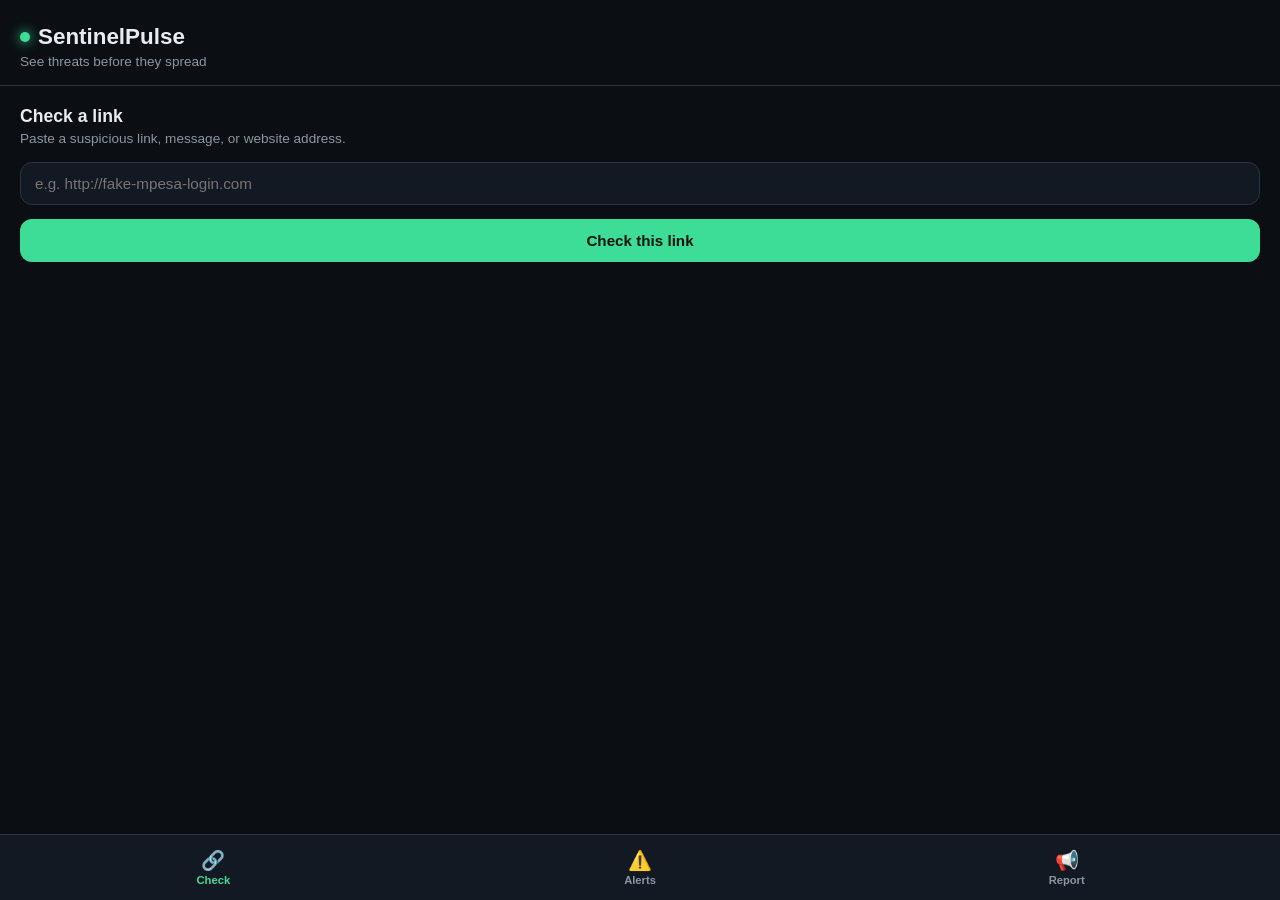
==== docs/index.html @ 4349809d "Rename web/ to docs/ for GitHub Pages compatibility" ====
<!DOCTYPE html>
<html lang="en">
<head>
<meta charset="UTF-8">
<meta name="viewport" content="width=device-width, initial-scale=1.0">
<title>SentinelPulse</title>
<link rel="stylesheet" href="style.css">
</head>
<body>

<header class="app-header">
  <div class="logo-row">
    <span class="logo-dot"></span>
    <h1>SentinelPulse</h1>
  </div>
  <p class="tagline">See threats before they spread</p>
</header>

<main>

  <section id="check-tab" class="tab-panel active">
    <h2>Check a link</h2>
    <p class="hint">Paste a suspicious link, message, or website address.</p>
    <form id="check-form">
      <input type="text" id="check-input" placeholder="e.g. http://fake-mpesa-login.com" required>
      <button type="submit">Check this link</button>
    </form>
    <div id="check-result"></div>
  </section>

  <section id="alerts-tab" class="tab-panel">
    <h2>Recent alerts</h2>
    <p class="hint">Scam campaigns detected automatically or from reports.</p>
    <div id="alerts-list" class="card-list">
      <p class="loading">Loading alerts...</p>
    </div>
  </section>

  <section id="report-tab" class="tab-panel">
    <h2>Report a scam</h2>
    <p class="hint">Seen a suspicious link or number? Tell us.</p>
    <form id="report-form">
      <label for="report-url">Suspicious link (optional)</label>
      <input type="text" id="report-url" placeholder="http://...">

      <label for="report-phone">Phone number (optional)</label>
      <input type="text" id="report-phone" placeholder="e.g. 0712345678">

      <label for="report-description">What happened?</label>
      <textarea id="report-description" rows="4" placeholder="Describe the scam..." required></textarea>

      <button type="submit">Submit report</button>
    </form>
    <div id="report-result"></div>
  </section>

</main>

<nav class="tab-bar">
  <button class="tab-btn active" data-tab="check-tab">
    <span class="icon">🔗</span><span>Check</span>
  </button>
  <button class="tab-btn" data-tab="alerts-tab">
    <span class="icon">⚠️</span><span>Alerts</span>
  </button>
  <button class="tab-btn" data-tab="report-tab">
    <span class="icon">📢</span><span>Report</span>
  </button>
</nav>

<script src="app.js"></script>
</body>
</html>
---- docs/style.css ----
:root {
  --bg: #0b0f14;
  --surface: #131922;
  --surface-2: #1b232f;
  --border: #2a3441;
  --text: #e8edf2;
  --text-dim: #8a96a3;
  --accent: #3ddc97;
  --danger: #ff5c5c;
  --warning: #ffb84d;
  --radius: 12px;
}

* {
  box-sizing: border-box;
}

body {
  margin: 0;
  background: var(--bg);
  color: var(--text);
  font-family: -apple-system, BlinkMacSystemFont, "Segoe UI", Roboto, sans-serif;
  padding-bottom: 80px;
}

.app-header {
  padding: 24px 20px 16px;
  border-bottom: 1px solid var(--border);
}

.logo-row {
  display: flex;
  align-items: center;
  gap: 8px;
}

.logo-dot {
  width: 10px;
  height: 10px;
  border-radius: 50%;
  background: var(--accent);
  box-shadow: 0 0 12px var(--accent);
}

.app-header h1 {
  margin: 0;
  font-size: 1.4rem;
}

.tagline {
  margin: 4px 0 0;
  color: var(--text-dim);
  font-size: 0.85rem;
}

main {
  padding: 20px;
}

.tab-panel {
  display: none;
}

.tab-panel.active {
  display: block;
}

h2 {
  margin: 0 0 4px;
  font-size: 1.1rem;
}

.hint {
  color: var(--text-dim);
  font-size: 0.85rem;
  margin: 0 0 16px;
}

form {
  display: flex;
  flex-direction: column;
  gap: 10px;
}

label {
  font-size: 0.8rem;
  color: var(--text-dim);
  margin-top: 6px;
}

input, textarea {
  background: var(--surface);
  border: 1px solid var(--border);
  border-radius: var(--radius);
  padding: 12px 14px;
  color: var(--text);
  font-size: 0.95rem;
  font-family: inherit;
}

input:focus, textarea:focus {
  outline: none;
  border-color: var(--accent);
}

button {
  background: var(--accent);
  color: #06140e;
  border: none;
  border-radius: var(--radius);
  padding: 13px;
  font-size: 0.95rem;
  font-weight: 600;
  cursor: pointer;
  margin-top: 4px;
}

button:active {
  opacity: 0.85;
}

button:disabled {
  opacity: 0.6;
  cursor: not-allowed;
}

#check-result, #report-result {
  margin-top: 16px;
}

.result-card {
  background: var(--surface);
  border: 1px solid var(--border);
  border-radius: var(--radius);
  padding: 16px;
}

.result-card.risk-high {
  border-color: var(--danger);
  background: linear-gradient(0deg, rgba(255,92,92,0.08), rgba(255,92,92,0.08)), var(--surface);
}

.result-card.risk-medium {
  border-color: var(--warning);
  background: linear-gradient(0deg, rgba(255,184,77,0.08), rgba(255,184,77,0.08)), var(--surface);
}

.result-card.risk-low {
  border-color: var(--accent);
  background: linear-gradient(0deg, rgba(61,220,151,0.08), rgba(61,220,151,0.08)), var(--surface);
}

.result-score {
  font-size: 1.8rem;
  font-weight: 700;
  margin: 0;
}

.result-status {
  font-size: 0.85rem;
  text-transform: uppercase;
  letter-spacing: 0.04em;
  color: var(--text-dim);
  margin: 0 0 10px;
}

.reason-list {
  margin: 10px 0 0;
  padding-left: 18px;
  font-size: 0.85rem;
  color: var(--text-dim);
}

.card-list {
  display: flex;
  flex-direction: column;
  gap: 10px;
}

.alert-card {
  background: var(--surface);
  border: 1px solid var(--border);
  border-left: 4px solid var(--text-dim);
  border-radius: var(--radius);
  padding: 14px 16px;
}

.alert-card.sev-critical { border-left-color: var(--danger); }
.alert-card.sev-high { border-left-color: var(--danger); }
.alert-card.sev-medium { border-left-color: var(--warning); }
.alert-card.sev-low { border-left-color: var(--accent); }

.alert-title {
  font-weight: 600;
  margin: 0 0 4px;
  font-size: 0.95rem;
}

.alert-message {
  font-size: 0.85rem;
  color: var(--text-dim);
  margin: 0;
}

.alert-meta {
  font-size: 0.75rem;
  color: var(--text-dim);
  margin-top: 8px;
  text-transform: uppercase;
  letter-spacing: 0.03em;
}

.loading, .empty-state, .error-state {
  color: var(--text-dim);
  font-size: 0.9rem;
}

.error-state {
  color: var(--danger);
}

.tab-bar {
  position: fixed;
  bottom: 0;
  left: 0;
  right: 0;
  display: flex;
  background: var(--surface);
  border-top: 1px solid var(--border);
  padding: 6px 0 max(6px, env(safe-area-inset-bottom));
}

.tab-btn {
  flex: 1;
  background: none;
  border: none;
  color: var(--text-dim);
  display: flex;
  flex-direction: column;
  align-items: center;
  gap: 2px;
  font-size: 0.7rem;
  padding: 8px 0;
  margin: 0;
  border-radius: 0;
}

.tab-btn .icon {
  font-size: 1.2rem;
}

.tab-btn.active {
  color: var(--accent);
}
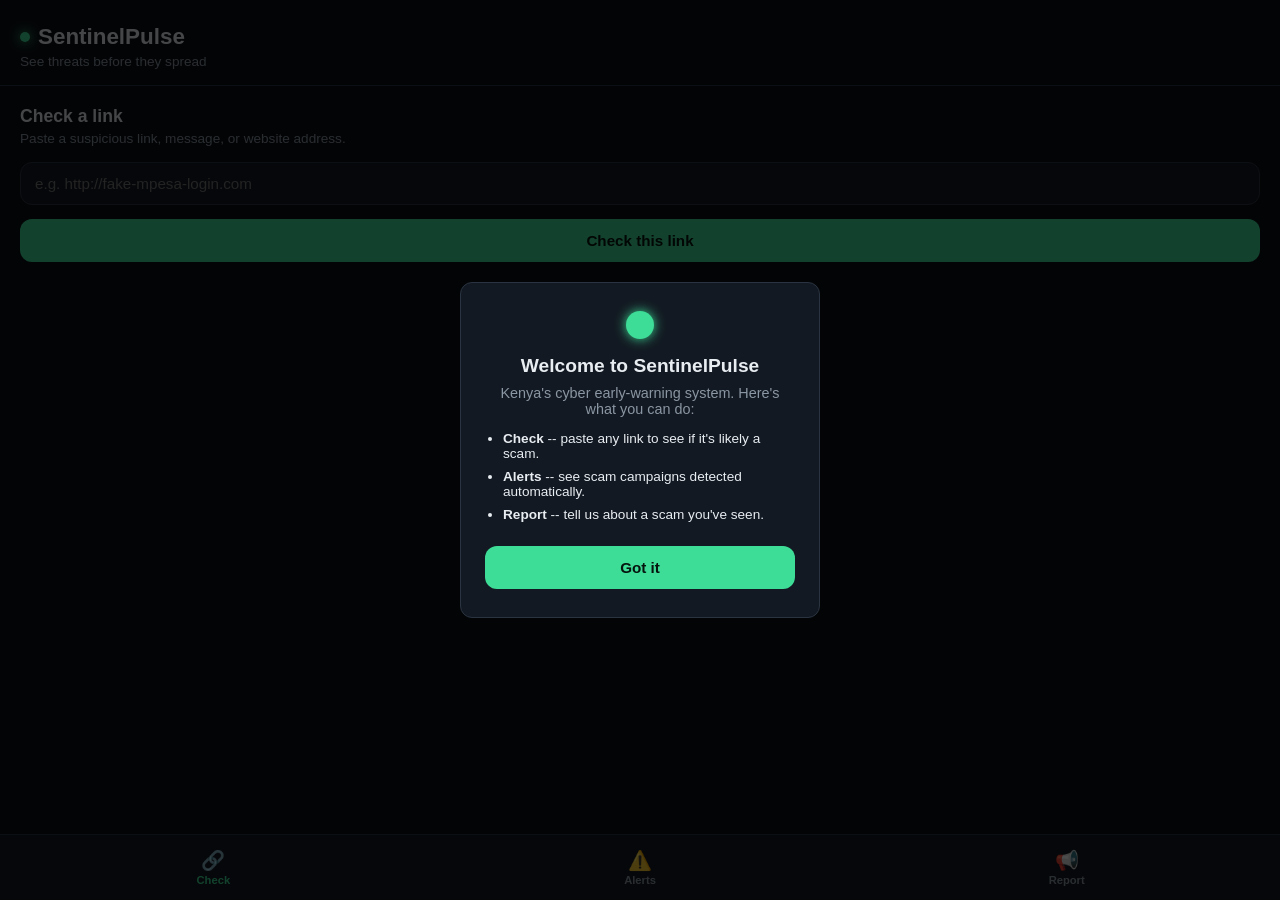
==== commit ff378ad1: "Add favicon, first-visit intro overlay, and loading spinners to web app" ====
--- a/docs/index.html
+++ b/docs/index.html
@@ -4,9 +4,24 @@
 <meta charset="UTF-8">
 <meta name="viewport" content="width=device-width, initial-scale=1.0">
 <title>SentinelPulse</title>
+<link rel="icon" type="image/svg+xml" href="favicon.svg">
 <link rel="stylesheet" href="style.css">
 </head>
 <body>
+
+<div id="intro-overlay" class="intro-overlay">
+  <div class="intro-card">
+    <span class="logo-dot logo-dot-lg"></span>
+    <h2>Welcome to SentinelPulse</h2>
+    <p>Kenya's cyber early-warning system. Here's what you can do:</p>
+    <ul class="intro-list">
+      <li><strong>Check</strong> -- paste any link to see if it's likely a scam.</li>
+      <li><strong>Alerts</strong> -- see scam campaigns detected automatically.</li>
+      <li><strong>Report</strong> -- tell us about a scam you've seen.</li>
+    </ul>
+    <button id="intro-dismiss">Got it</button>
+  </div>
+</div>
 
 <header class="app-header">
   <div class="logo-row">
@@ -32,7 +47,7 @@
     <h2>Recent alerts</h2>
     <p class="hint">Scam campaigns detected automatically or from reports.</p>
     <div id="alerts-list" class="card-list">
-      <p class="loading">Loading alerts...</p>
+      <div class="spinner"></div>
     </div>
   </section>
 
--- a/docs/style.css
+++ b/docs/style.css
@@ -252,3 +252,78 @@
 .tab-btn.active {
   color: var(--accent);
 }
+
+/* ---- Spinner ---- */
+.spinner {
+  width: 28px;
+  height: 28px;
+  border: 3px solid var(--border);
+  border-top-color: var(--accent);
+  border-radius: 50%;
+  animation: spin 0.7s linear infinite;
+  margin: 12px 0;
+}
+
+@keyframes spin {
+  to { transform: rotate(360deg); }
+}
+
+/* ---- Intro overlay ---- */
+.intro-overlay {
+  position: fixed;
+  inset: 0;
+  background: rgba(0, 0, 0, 0.7);
+  display: flex;
+  align-items: center;
+  justify-content: center;
+  padding: 20px;
+  z-index: 100;
+  transition: opacity 0.25s ease;
+}
+
+.intro-overlay.hidden {
+  opacity: 0;
+  pointer-events: none;
+}
+
+.intro-card {
+  background: var(--surface);
+  border: 1px solid var(--border);
+  border-radius: var(--radius);
+  padding: 28px 24px;
+  max-width: 360px;
+  text-align: center;
+}
+
+.logo-dot-lg {
+  width: 28px;
+  height: 28px;
+  display: inline-block;
+  margin-bottom: 12px;
+}
+
+.intro-card h2 {
+  font-size: 1.2rem;
+  margin: 0 0 8px;
+}
+
+.intro-card p {
+  color: var(--text-dim);
+  font-size: 0.9rem;
+  margin: 0 0 14px;
+}
+
+.intro-list {
+  text-align: left;
+  font-size: 0.85rem;
+  color: var(--text);
+  padding-left: 18px;
+  margin: 0 0 20px;
+  display: flex;
+  flex-direction: column;
+  gap: 8px;
+}
+
+.intro-card button {
+  width: 100%;
+}
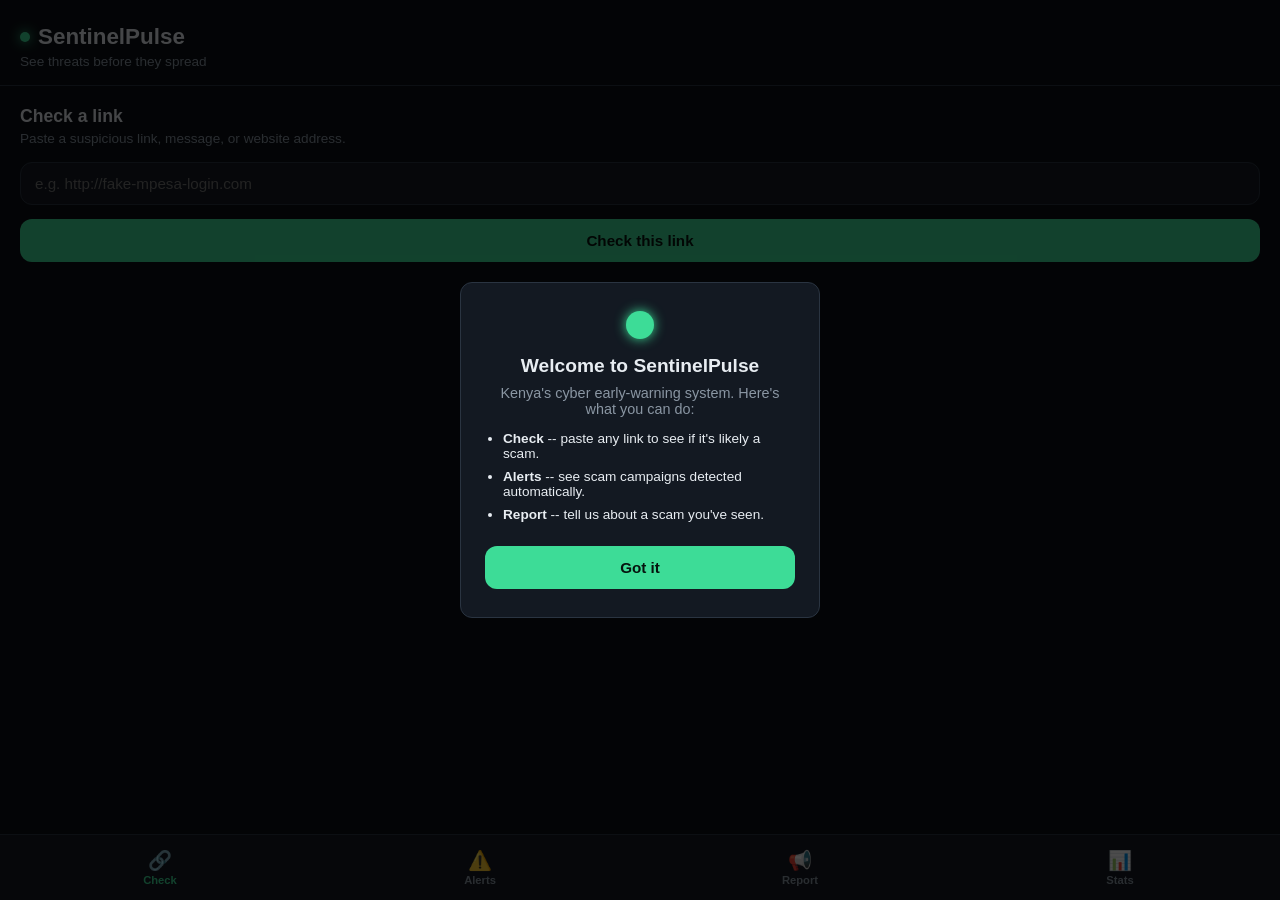
==== commit fc48d727: "Add Stats dashboard tab: totals and breakdowns by status and source" ====
--- a/docs/index.html
+++ b/docs/index.html
@@ -4,7 +4,10 @@
 <meta charset="UTF-8">
 <meta name="viewport" content="width=device-width, initial-scale=1.0">
 <title>SentinelPulse</title>
-<link rel="icon" type="image/svg+xml" href="favicon.svg">
+<link rel="manifest" href="manifest.json">
+<link rel="icon" type="image/png" href="icon-192.png">
+<link rel="apple-touch-icon" href="apple-touch-icon.png">
+<meta name="theme-color" content="#0b0f14">
 <link rel="stylesheet" href="style.css">
 </head>
 <body>
@@ -66,9 +69,17 @@
 
       <button type="submit">Submit report</button>
     </form>
-    <div id="report-result"></div>
+  <div id="report-result"></div>
   </section>
 
+  <section id="stats-tab" class="tab-panel">
+    <h2>Dashboard</h2>
+    <p class="hint">What SentinelPulse has detected so far.</p>
+    <div id="stats-content">
+      <div class="spinner"></div>
+    </div>
+  </section>  
+  
 </main>
 
 <nav class="tab-bar">
@@ -81,6 +92,9 @@
   <button class="tab-btn" data-tab="report-tab">
     <span class="icon">📢</span><span>Report</span>
   </button>
+  <button class="tab-btn" data-tab="stats-tab">
+    <span class="icon">📊</span><span>Stats</span>
+  </button>
 </nav>
 
 <script src="app.js"></script>
--- a/docs/style.css
+++ b/docs/style.css
@@ -327,3 +327,78 @@
 .intro-card button {
   width: 100%;
 }
+
+/* ---- Stats dashboard ---- */
+.stats-grid {
+  display: grid;
+  grid-template-columns: 1fr 1fr;
+  gap: 10px;
+  margin-bottom: 20px;
+}
+
+.stat-card {
+  background: var(--surface);
+  border: 1px solid var(--border);
+  border-radius: var(--radius);
+  padding: 16px;
+}
+
+.stat-card .stat-number {
+  font-size: 1.6rem;
+  font-weight: 700;
+  margin: 0;
+}
+
+.stat-card .stat-label {
+  font-size: 0.75rem;
+  color: var(--text-dim);
+  text-transform: uppercase;
+  letter-spacing: 0.03em;
+  margin: 4px 0 0;
+}
+
+.breakdown-section {
+  margin-bottom: 20px;
+}
+
+.breakdown-title {
+  font-size: 0.85rem;
+  color: var(--text-dim);
+  text-transform: uppercase;
+  letter-spacing: 0.03em;
+  margin: 0 0 10px;
+}
+
+.breakdown-row {
+  display: flex;
+  align-items: center;
+  gap: 10px;
+  margin-bottom: 8px;
+  font-size: 0.85rem;
+}
+
+.breakdown-row .breakdown-name {
+  flex: 0 0 110px;
+  color: var(--text-dim);
+}
+
+.breakdown-row .breakdown-bar-track {
+  flex: 1;
+  height: 8px;
+  background: var(--surface-2);
+  border-radius: 4px;
+  overflow: hidden;
+}
+
+.breakdown-row .breakdown-bar-fill {
+  height: 100%;
+  background: var(--accent);
+  border-radius: 4px;
+}
+
+.breakdown-row .breakdown-count {
+  flex: 0 0 auto;
+  font-weight: 600;
+  min-width: 36px;
+  text-align: right;
+}
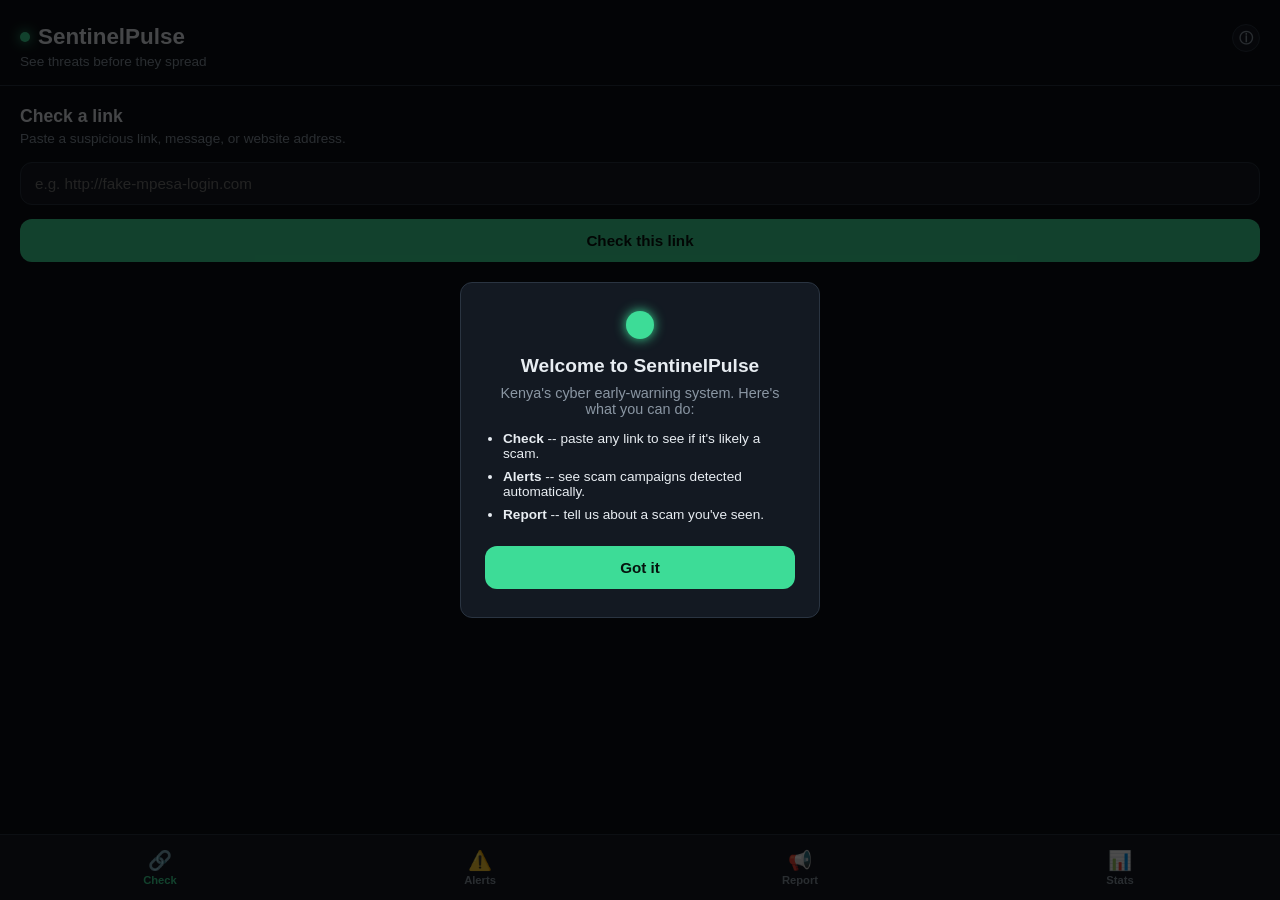
==== commit c762cfd7: "Add LICENSE, About modal, and footer crediting Samantha Vivian as founder" ====
--- a/docs/index.html
+++ b/docs/index.html
@@ -30,9 +30,24 @@
   <div class="logo-row">
     <span class="logo-dot"></span>
     <h1>SentinelPulse</h1>
+    <button id="about-trigger" class="about-trigger" aria-label="About SentinelPulse">ⓘ</button>
   </div>
   <p class="tagline">See threats before they spread</p>
 </header>
+
+<div id="about-overlay" class="intro-overlay">
+  <div class="intro-card">
+    <span class="logo-dot logo-dot-lg"></span>
+    <h2>About SentinelPulse</h2>
+    <p>Kenya's cyber early-warning system -- built to help people spot
+       phishing links and scam campaigns before they spread.</p>
+    <p class="about-founder">Founded and built by <strong>Samantha Vivian</strong>,
+       a cybersecurity student building tools to protect Kenyans from
+       cyber threats.</p>
+    <a href="https://github.com/Samvee254/sentinelpulse-" target="_blank" rel="noopener" class="about-link">View source on GitHub</a>
+    <button id="about-dismiss">Close</button>
+  </div>
+</div>
 
 <main>
 
@@ -69,7 +84,7 @@
 
       <button type="submit">Submit report</button>
     </form>
-  <div id="report-result"></div>
+    <div id="report-result"></div>
   </section>
 
   <section id="stats-tab" class="tab-panel">
@@ -78,9 +93,15 @@
     <div id="stats-content">
       <div class="spinner"></div>
     </div>
-  </section>  
-  
+  </section>
+
 </main>
+
+<footer class="app-footer">
+  <p>&copy; 2026 SentinelPulse &middot; Built by Samantha Vivian &middot;
+    <a href="https://github.com/Samvee254/sentinelpulse-" target="_blank" rel="noopener">GitHub</a>
+  </p>
+</footer>
 
 <nav class="tab-bar">
   <button class="tab-btn active" data-tab="check-tab">
--- a/docs/style.css
+++ b/docs/style.css
@@ -270,10 +270,10 @@
 
 /* ---- Intro overlay ---- */
 .intro-overlay {
+  display: none;
   position: fixed;
   inset: 0;
   background: rgba(0, 0, 0, 0.7);
-  display: flex;
   align-items: center;
   justify-content: center;
   padding: 20px;
@@ -281,9 +281,8 @@
   transition: opacity 0.25s ease;
 }
 
-.intro-overlay.hidden {
-  opacity: 0;
-  pointer-events: none;
+.intro-overlay.show {
+  display: flex;
 }
 
 .intro-card {
@@ -402,3 +401,59 @@
   min-width: 36px;
   text-align: right;
 }
+
+/* ---- About button + footer ---- */
+.logo-row {
+  position: relative;
+}
+
+.about-trigger {
+  position: absolute;
+  right: 0;
+  top: 0;
+  width: 28px;
+  height: 28px;
+  padding: 0;
+  margin: 0;
+  background: var(--surface);
+  border: 1px solid var(--border);
+  border-radius: 50%;
+  color: var(--text-dim);
+  font-size: 0.9rem;
+  line-height: 1;
+}
+
+.about-founder {
+  text-align: left;
+  color: var(--text) !important;
+  font-size: 0.85rem !important;
+}
+
+.about-link {
+  display: block;
+  text-align: center;
+  color: var(--accent);
+  font-size: 0.85rem;
+  margin-bottom: 14px;
+  text-decoration: none;
+}
+
+.about-link:active {
+  opacity: 0.8;
+}
+
+.app-footer {
+  padding: 16px 20px 8px;
+  text-align: center;
+}
+
+.app-footer p {
+  font-size: 0.75rem;
+  color: var(--text-dim);
+  margin: 0;
+}
+
+.app-footer a {
+  color: var(--text-dim);
+  text-decoration: underline;
+}
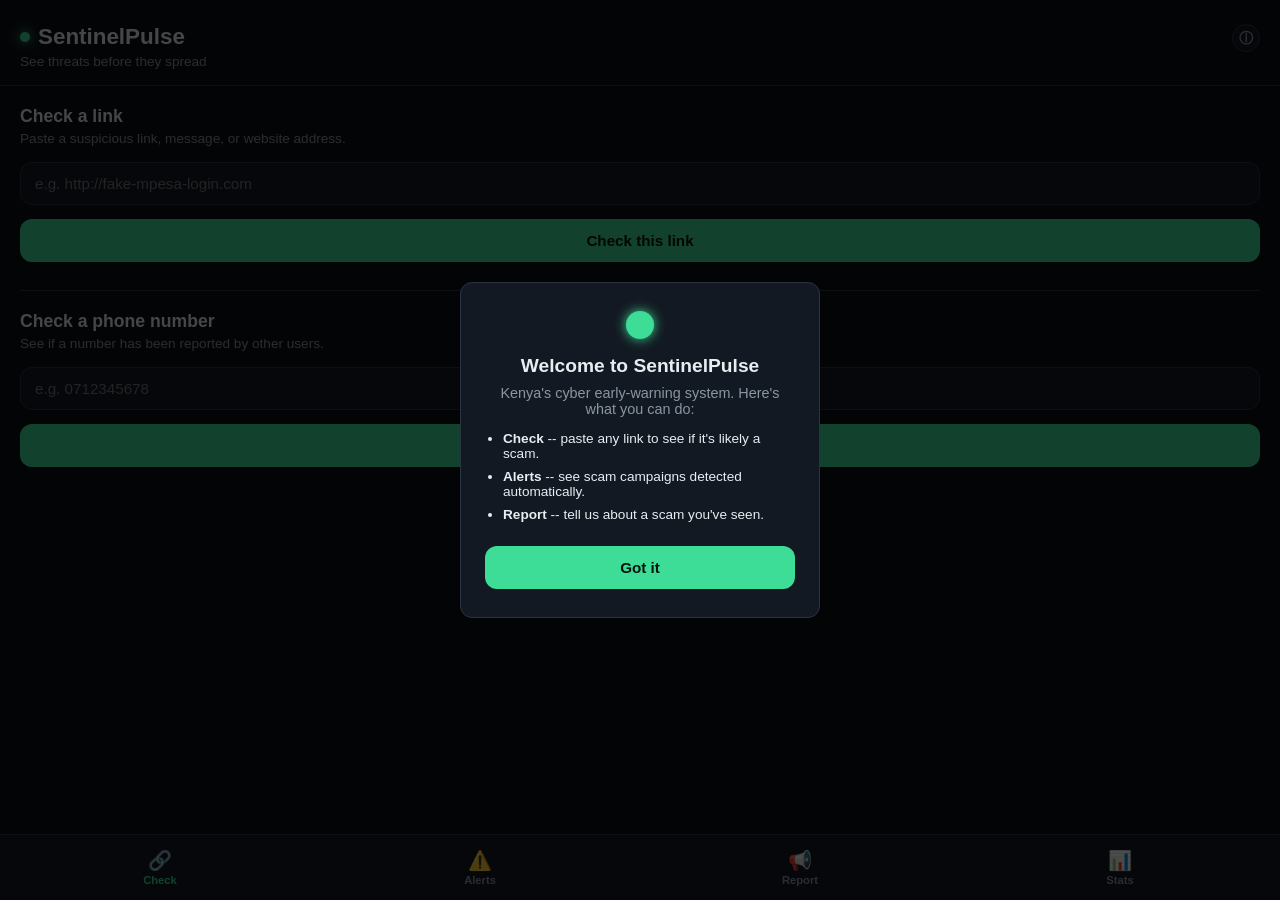
==== commit 229070b5: "Add phone number scanner to web app, integrated into Check tab" ====
--- a/docs/index.html
+++ b/docs/index.html
@@ -59,6 +59,16 @@
       <button type="submit">Check this link</button>
     </form>
     <div id="check-result"></div>
+
+    <div class="section-divider"></div>
+
+    <h2>Check a phone number</h2>
+    <p class="hint">See if a number has been reported by other users.</p>
+    <form id="phone-check-form">
+      <input type="text" id="phone-check-input" placeholder="e.g. 0712345678" required>
+      <button type="submit">Check this number</button>
+    </form>
+    <div id="phone-check-result"></div>
   </section>
 
   <section id="alerts-tab" class="tab-panel">
--- a/docs/style.css
+++ b/docs/style.css
@@ -457,3 +457,19 @@
   color: var(--text-dim);
   text-decoration: underline;
 }
+
+/* ---- Phone number checker ---- */
+.section-divider {
+  height: 1px;
+  background: var(--border);
+  margin: 28px 0 20px;
+}
+
+.result-card.risk-critical {
+  border-color: var(--danger);
+  background: linear-gradient(0deg, rgba(255,92,92,0.12), rgba(255,92,92,0.12)), var(--surface);
+}
+
+.result-card.risk-unknown {
+  border-color: var(--border);
+}
